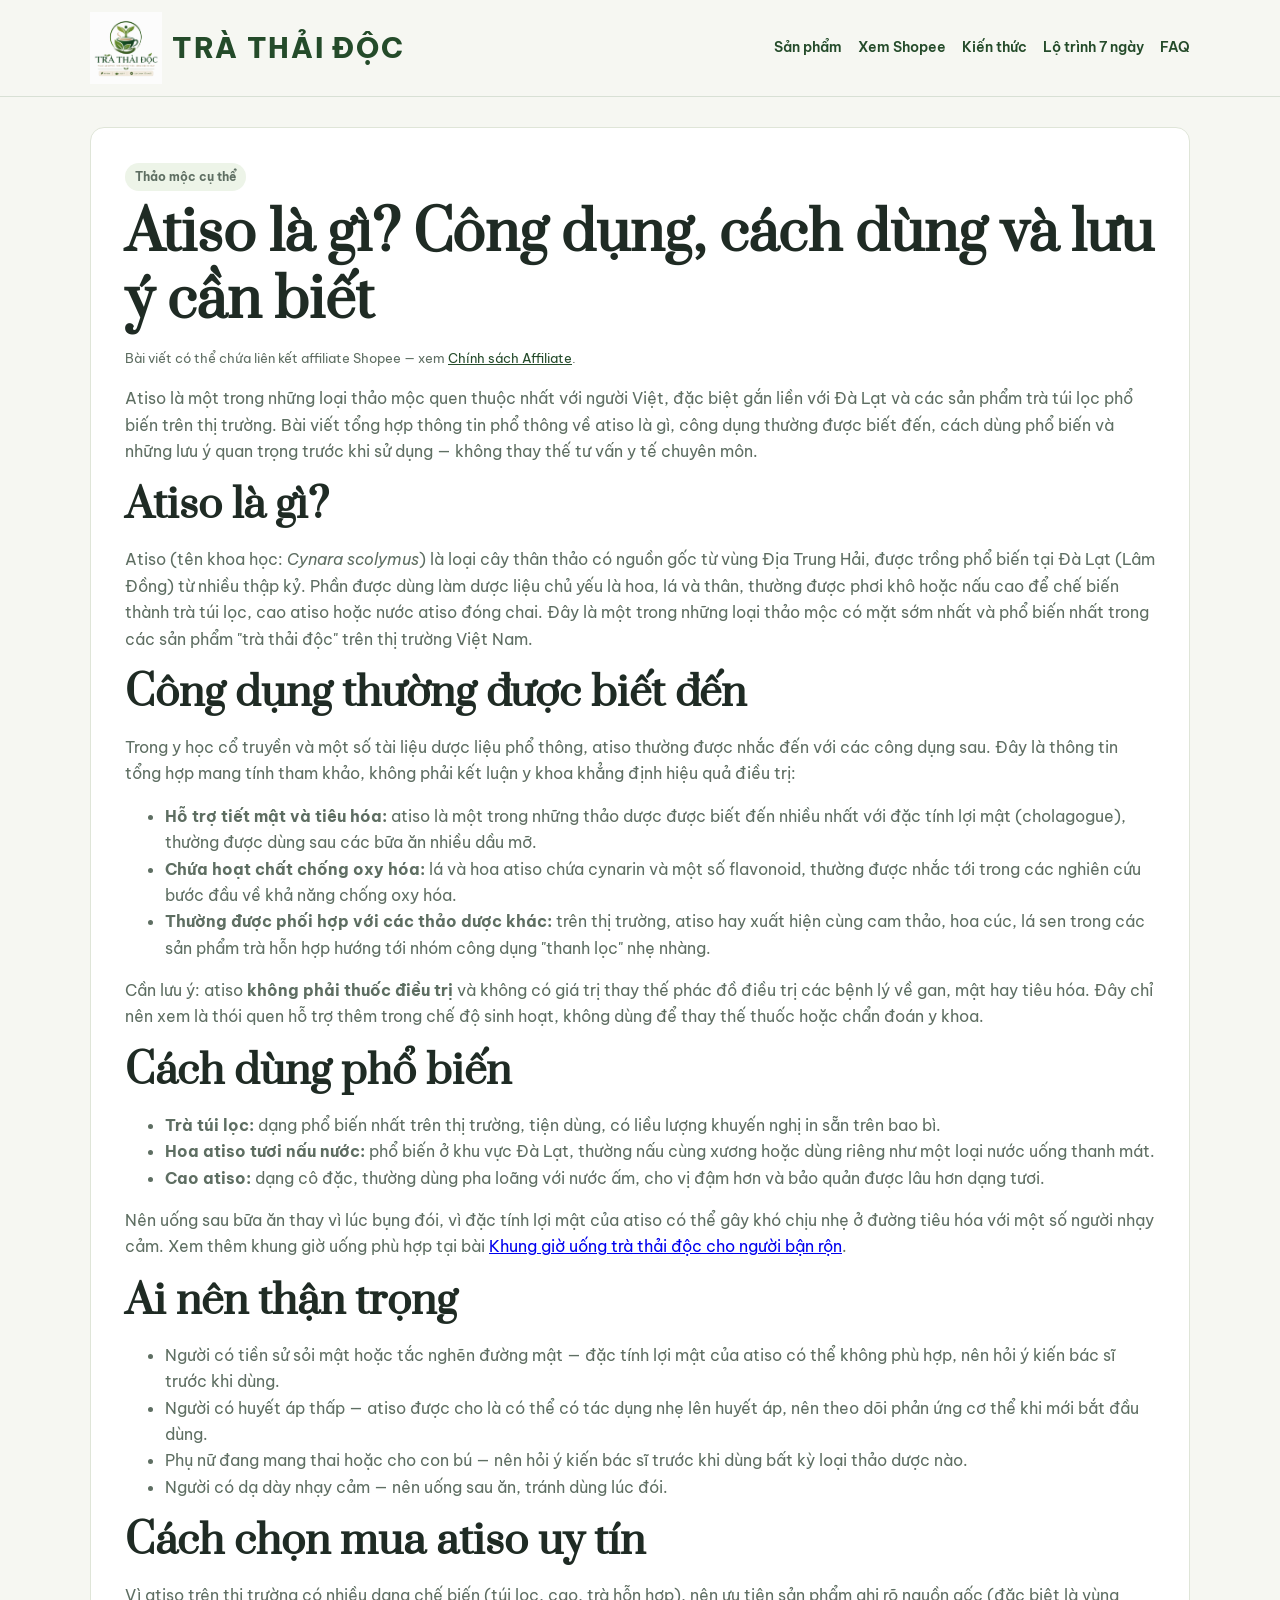
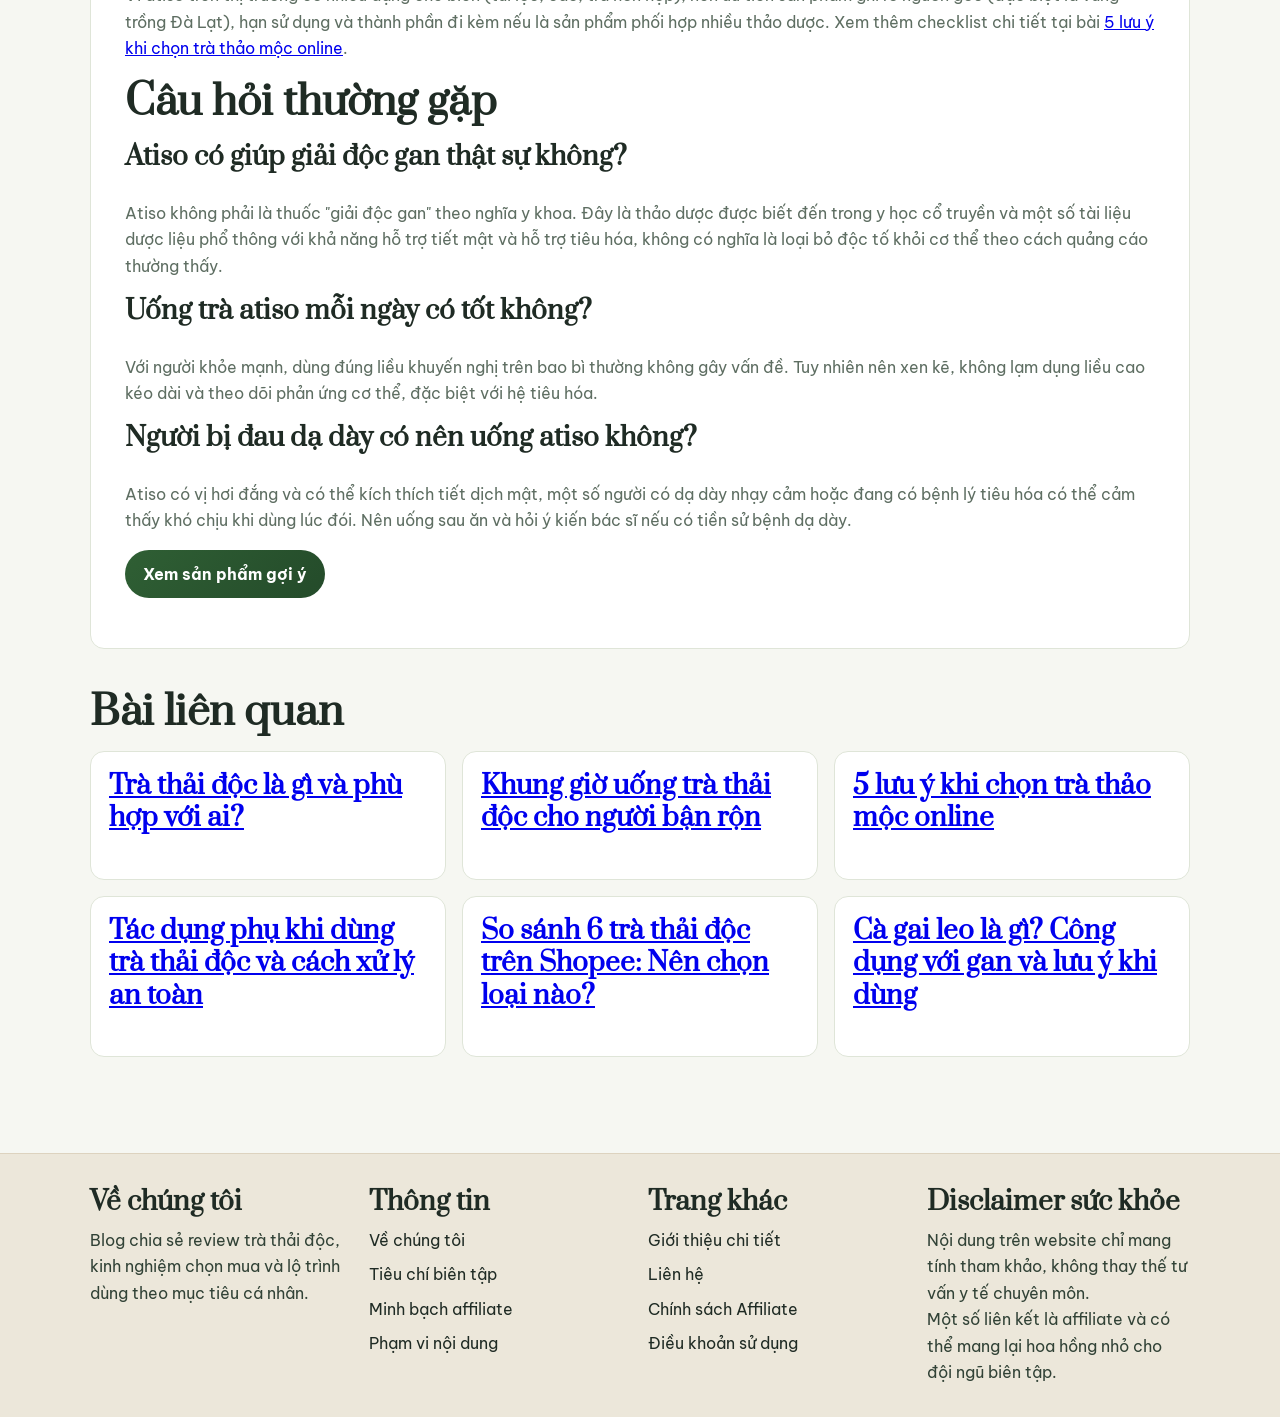
==== bai-viet-atiso.html @ e1bca416 "Them bai viet Atiso: cong dung, cach dung, luu y" ====
<!doctype html><html lang="vi"><head>
  <!-- Google Tag Manager -->
  <script>(function(w,d,s,l,i){w[l]=w[l]||[];w[l].push({'gtm.start':new Date().getTime(),event:'gtm.js'});var f=d.getElementsByTagName(s)[0],j=d.createElement(s),dl=l!='dataLayer'?'&l='+l:'';j.async=true;j.src='https://www.googletagmanager.com/gtm.js?id='+i+dl;f.parentNode.insertBefore(j,f);})(window,document,'script','dataLayer','GTM-MW246P32');</script>
  <!-- End Google Tag Manager -->
  <!-- Google tag (gtag.js) -->
  <script async src="https://www.googletagmanager.com/gtag/js?id=G-WYJTXB1CFN"></script>
  <script>
    window.dataLayer = window.dataLayer || [];
    function gtag(){dataLayer.push(arguments);}
    gtag('js', new Date());
    gtag('config', 'G-WYJTXB1CFN');
  </script><meta charset="UTF-8"><meta name="viewport" content="width=device-width, initial-scale=1.0"><title>Atiso là gì? Công dụng, cách dùng và lưu ý cần biết</title><meta name="description" content="Tìm hiểu atiso là gì, công dụng thường được biết đến với gan và tiêu hóa, cách dùng phổ biến và những lưu ý quan trọng trước khi sử dụng."><link rel="canonical" href="https://trathaidoc.shop/bai-viet-atiso.html"><meta property="og:title" content="Atiso là gì? Công dụng, cách dùng và lưu ý cần biết"><meta property="og:description" content="Tìm hiểu atiso là gì, công dụng thường được biết đến với gan và tiêu hóa, cách dùng phổ biến và những lưu ý quan trọng trước khi sử dụng."><meta property="og:type" content="article"><meta property="og:url" content="https://trathaidoc.shop/bai-viet-atiso.html"><meta property="og:site_name" content="Trà Thải Độc"><meta property="og:image" content="https://trathaidoc.shop/assets/og/og-image.jpg"><meta property="og:image:width" content="1200"><meta property="og:image:height" content="630"><meta name="twitter:card" content="summary_large_image"><meta name="twitter:image" content="https://trathaidoc.shop/assets/og/og-image.jpg"><meta name="twitter:title" content="Atiso là gì? Công dụng, cách dùng và lưu ý cần biết"><meta name="twitter:description" content="Tìm hiểu atiso là gì, công dụng thường được biết đến với gan và tiêu hóa, cách dùng phổ biến và những lưu ý quan trọng trước khi sử dụng."><link rel="preconnect" href="https://fonts.googleapis.com"><link rel="preconnect" href="https://fonts.gstatic.com" crossorigin><link href="https://fonts.googleapis.com/css2?family=Be+Vietnam+Pro:wght@400;600;700;800&family=Prata&display=swap" rel="stylesheet"><link rel="stylesheet" href="./styles.css?v=20260805"><script type="application/ld+json">{"@context":"https://schema.org","@type":"Article","headline":"Atiso là gì? Công dụng, cách dùng và lưu ý cần biết","author":{"@type":"Person","name":"Nguyễn Hữu Hùng","url":"https://trathaidoc.shop/ve-chung-toi.html"},"publisher":{"@type":"Organization","name":"Trà Thải Độc"},"datePublished":"2026-08-06","dateModified":"2026-08-06","mainEntityOfPage":"https://trathaidoc.shop/bai-viet-atiso.html"}</script><script type="application/ld+json">{"@context":"https://schema.org","@type":"BreadcrumbList","itemListElement":[{"@type":"ListItem","position":1,"name":"Trang chủ","item":"https://trathaidoc.shop/"},{"@type":"ListItem","position":2,"name":"Kiến thức","item":"https://trathaidoc.shop/kien-thuc.html"},{"@type":"ListItem","position":3,"name":"Atiso là gì? Công dụng, cách dùng và lưu ý cần biết","item":"https://trathaidoc.shop/bai-viet-atiso.html"}]}</script><script type="application/ld+json">{"@context":"https://schema.org","@type":"FAQPage","mainEntity":[{"@type":"Question","name":"Atiso có giúp giải độc gan thật sự không?","acceptedAnswer":{"@type":"Answer","text":"Atiso không phải là thuốc \"giải độc gan\" theo nghĩa y khoa. Đây là thảo dược được biết đến trong y học cổ truyền và một số tài liệu dược liệu phổ thông với khả năng hỗ trợ tiết mật và hỗ trợ tiêu hóa, không có nghĩa là loại bỏ độc tố khỏi cơ thể theo cách quảng cáo thường thấy."}},{"@type":"Question","name":"Uống trà atiso mỗi ngày có tốt không?","acceptedAnswer":{"@type":"Answer","text":"Với người khỏe mạnh, dùng đúng liều khuyến nghị trên bao bì thường không gây vấn đề. Tuy nhiên nên xen kẽ, không lạm dụng liều cao kéo dài và theo dõi phản ứng cơ thể, đặc biệt với hệ tiêu hóa."}},{"@type":"Question","name":"Người bị đau dạ dày có nên uống atiso không?","acceptedAnswer":{"@type":"Answer","text":"Atiso có vị hơi đắng và có thể kích thích tiết dịch mật, một số người có dạ dày nhạy cảm hoặc đang có bệnh lý tiêu hóa có thể cảm thấy khó chịu khi dùng lúc đói. Nên uống sau ăn và hỏi ý kiến bác sĩ nếu có tiền sử bệnh dạ dày."}}]}</script></head><body>
  <!-- Google Tag Manager (noscript) -->
  <noscript><iframe src="https://www.googletagmanager.com/ns.html?id=GTM-MW246P32" height="0" width="0" style="display:none;visibility:hidden"></iframe></noscript>
  <!-- End Google Tag Manager (noscript) --><header class="site-header"><div class="container nav"><a class="brand" href="./index.html" aria-label="Trà Thải Độc"><img src="./assets/logo/tra-thai-doc-logo.png" alt="Logo Trà Thải Độc" width="72" height="72" loading="eager"><span class="brand-title">TRÀ THẢI ĐỘC</span></a><button class="menu-toggle" type="button" aria-expanded="false" aria-controls="mobile-menu" aria-label="Mở menu điều hướng"><span></span><span></span><span></span></button><nav class="menu" aria-label="Điều hướng chính"><a href="./index.html#san-pham">Sản phẩm</a><a href="./index.html#xem-shopee">Xem Shopee</a><a href="./kien-thuc.html">Kiến thức</a><a href="./index.html#lo-trinh">Lộ trình 7 ngày</a><a href="./index.html#faq">FAQ</a></nav></div><nav class="mobile-menu container" id="mobile-menu" aria-label="Điều hướng di động"><a href="./index.html#san-pham">Sản phẩm</a><a href="./index.html#xem-shopee">Xem Shopee</a><a href="./kien-thuc.html">Kiến thức</a><a href="./index.html#lo-trinh">Lộ trình 7 ngày</a><a href="./index.html#faq">FAQ</a></nav><div class="menu-backdrop" aria-hidden="true"></div></header><main class="container page-content"><article class="article-card">
<p class="chip">Thảo mộc cụ thể</p>
<h1>Atiso là gì? Công dụng, cách dùng và lưu ý cần biết</h1>
<p class="affiliate-note">Bài viết có thể chứa liên kết affiliate Shopee — xem <a href="./chinh-sach-affiliate.html">Chính sách Affiliate</a>.</p>
<p>Atiso là một trong những loại thảo mộc quen thuộc nhất với người Việt, đặc biệt gắn liền với Đà Lạt và các sản phẩm trà túi lọc phổ biến trên thị trường. Bài viết tổng hợp thông tin phổ thông về atiso là gì, công dụng thường được biết đến, cách dùng phổ biến và những lưu ý quan trọng trước khi sử dụng — không thay thế tư vấn y tế chuyên môn.</p>

<h2>Atiso là gì?</h2>
<p>Atiso (tên khoa học: <em>Cynara scolymus</em>) là loại cây thân thảo có nguồn gốc từ vùng Địa Trung Hải, được trồng phổ biến tại Đà Lạt (Lâm Đồng) từ nhiều thập kỷ. Phần được dùng làm dược liệu chủ yếu là hoa, lá và thân, thường được phơi khô hoặc nấu cao để chế biến thành trà túi lọc, cao atiso hoặc nước atiso đóng chai. Đây là một trong những loại thảo mộc có mặt sớm nhất và phổ biến nhất trong các sản phẩm "trà thải độc" trên thị trường Việt Nam.</p>

<h2>Công dụng thường được biết đến</h2>
<p>Trong y học cổ truyền và một số tài liệu dược liệu phổ thông, atiso thường được nhắc đến với các công dụng sau. Đây là thông tin tổng hợp mang tính tham khảo, không phải kết luận y khoa khẳng định hiệu quả điều trị:</p>
<ul>
<li><strong>Hỗ trợ tiết mật và tiêu hóa:</strong> atiso là một trong những thảo dược được biết đến nhiều nhất với đặc tính lợi mật (cholagogue), thường được dùng sau các bữa ăn nhiều dầu mỡ.</li>
<li><strong>Chứa hoạt chất chống oxy hóa:</strong> lá và hoa atiso chứa cynarin và một số flavonoid, thường được nhắc tới trong các nghiên cứu bước đầu về khả năng chống oxy hóa.</li>
<li><strong>Thường được phối hợp với các thảo dược khác:</strong> trên thị trường, atiso hay xuất hiện cùng cam thảo, hoa cúc, lá sen trong các sản phẩm trà hỗn hợp hướng tới nhóm công dụng "thanh lọc" nhẹ nhàng.</li>
</ul>
<p>Cần lưu ý: atiso <strong>không phải thuốc điều trị</strong> và không có giá trị thay thế phác đồ điều trị các bệnh lý về gan, mật hay tiêu hóa. Đây chỉ nên xem là thói quen hỗ trợ thêm trong chế độ sinh hoạt, không dùng để thay thế thuốc hoặc chẩn đoán y khoa.</p>

<h2>Cách dùng phổ biến</h2>
<ul>
<li><strong>Trà túi lọc:</strong> dạng phổ biến nhất trên thị trường, tiện dùng, có liều lượng khuyến nghị in sẵn trên bao bì.</li>
<li><strong>Hoa atiso tươi nấu nước:</strong> phổ biến ở khu vực Đà Lạt, thường nấu cùng xương hoặc dùng riêng như một loại nước uống thanh mát.</li>
<li><strong>Cao atiso:</strong> dạng cô đặc, thường dùng pha loãng với nước ấm, cho vị đậm hơn và bảo quản được lâu hơn dạng tươi.</li>
</ul>
<p>Nên uống sau bữa ăn thay vì lúc bụng đói, vì đặc tính lợi mật của atiso có thể gây khó chịu nhẹ ở đường tiêu hóa với một số người nhạy cảm. Xem thêm khung giờ uống phù hợp tại bài <a href="./bai-viet-khung-gio-uong-tra.html">Khung giờ uống trà thải độc cho người bận rộn</a>.</p>

<h2>Ai nên thận trọng</h2>
<ul>
<li>Người có tiền sử sỏi mật hoặc tắc nghẽn đường mật — đặc tính lợi mật của atiso có thể không phù hợp, nên hỏi ý kiến bác sĩ trước khi dùng.</li>
<li>Người có huyết áp thấp — atiso được cho là có thể có tác dụng nhẹ lên huyết áp, nên theo dõi phản ứng cơ thể khi mới bắt đầu dùng.</li>
<li>Phụ nữ đang mang thai hoặc cho con bú — nên hỏi ý kiến bác sĩ trước khi dùng bất kỳ loại thảo dược nào.</li>
<li>Người có dạ dày nhạy cảm — nên uống sau ăn, tránh dùng lúc đói.</li>
</ul>

<h2>Cách chọn mua atiso uy tín</h2>
<p>Vì atiso trên thị trường có nhiều dạng chế biến (túi lọc, cao, trà hỗn hợp), nên ưu tiên sản phẩm ghi rõ nguồn gốc (đặc biệt là vùng trồng Đà Lạt), hạn sử dụng và thành phần đi kèm nếu là sản phẩm phối hợp nhiều thảo dược. Xem thêm checklist chi tiết tại bài <a href="./bai-viet-luu-y-khi-mua-tra.html">5 lưu ý khi chọn trà thảo mộc online</a>.</p>

<h2>Câu hỏi thường gặp</h2>
<h3>Atiso có giúp giải độc gan thật sự không?</h3>
<p>Atiso không phải là thuốc "giải độc gan" theo nghĩa y khoa. Đây là thảo dược được biết đến trong y học cổ truyền và một số tài liệu dược liệu phổ thông với khả năng hỗ trợ tiết mật và hỗ trợ tiêu hóa, không có nghĩa là loại bỏ độc tố khỏi cơ thể theo cách quảng cáo thường thấy.</p>
<h3>Uống trà atiso mỗi ngày có tốt không?</h3>
<p>Với người khỏe mạnh, dùng đúng liều khuyến nghị trên bao bì thường không gây vấn đề. Tuy nhiên nên xen kẽ, không lạm dụng liều cao kéo dài và theo dõi phản ứng cơ thể, đặc biệt với hệ tiêu hóa.</p>
<h3>Người bị đau dạ dày có nên uống atiso không?</h3>
<p>Atiso có vị hơi đắng và có thể kích thích tiết dịch mật, một số người có dạ dày nhạy cảm hoặc đang có bệnh lý tiêu hóa có thể cảm thấy khó chịu khi dùng lúc đói. Nên uống sau ăn và hỏi ý kiến bác sĩ nếu có tiền sử bệnh dạ dày.</p>

<p><a class="btn btn-primary" href="./index.html#san-pham">Xem sản phẩm gợi ý</a></p>
</article>
<section class="section"><h2>Bài liên quan</h2><div class="grid grid-3"><article class="card"><h3><a href="./bai-viet-tra-thai-doc-la-gi.html">Trà thải độc là gì và phù hợp với ai?</a></h3></article><article class="card"><h3><a href="./bai-viet-khung-gio-uong-tra.html">Khung giờ uống trà thải độc cho người bận rộn</a></h3></article><article class="card"><h3><a href="./bai-viet-luu-y-khi-mua-tra.html">5 lưu ý khi chọn trà thảo mộc online</a></h3></article><article class="card"><h3><a href="./bai-viet-tac-dung-phu-tra-thai-doc.html">Tác dụng phụ khi dùng trà thải độc và cách xử lý an toàn</a></h3></article><article class="card"><h3><a href="./bai-viet-so-sanh-tra-thai-doc.html">So sánh 6 trà thải độc trên Shopee: Nên chọn loại nào?</a></h3></article><article class="card"><h3><a href="./bai-viet-ca-gai-leo.html">Cà gai leo là gì? Công dụng với gan và lưu ý khi dùng</a></h3></article></div></section></main><footer class="site-footer"><div class="container grid grid-4"><div><h3>Về chúng tôi</h3><p>Blog chia sẻ review trà thải độc, kinh nghiệm chọn mua và lộ trình dùng theo mục tiêu cá nhân.</p></div><div><h3>Thông tin</h3><ul class="footer-links"><li><a href="./index.html#ve-chung-toi">Về chúng tôi</a></li><li><a href="./index.html#tieu-chi-bien-tap">Tiêu chí biên tập</a></li><li><a href="./index.html#minh-bach-affiliate">Minh bạch affiliate</a></li><li><a href="./index.html#pham-vi-noi-dung">Phạm vi nội dung</a></li></ul></div><div><h3>Trang khác</h3><ul class="footer-links"><li><a href="./ve-chung-toi.html">Giới thiệu chi tiết</a></li><li><a href="./lien-he.html">Liên hệ</a></li><li><a href="./chinh-sach-affiliate.html">Chính sách Affiliate</a></li><li><a href="./dieu-khoan-su-dung.html">Điều khoản sử dụng</a></li></ul></div><div><h3>Disclaimer sức khỏe</h3><p>Nội dung trên website chỉ mang tính tham khảo, không thay thế tư vấn y tế chuyên môn.</p><p>Một số liên kết là affiliate và có thể mang lại hoa hồng nhỏ cho đội ngũ biên tập.</p></div></div></footer><div class="mobile-buy-bar"><a href="./index.html#san-pham" class="mobile-buy-btn">Xem sản phẩm và mua trên Shopee</a></div><script src="./script.js?v=20260805"></script></body></html>
---- styles.css ----
﻿:root {
  --bg: #f6f7f2;
  --surface: #ffffff;
  --ink: #1f2b24;
  --muted: #5e6e62;
  --brand: #2f5f34;
  --brand-strong: #244b2a;
  --line: #dfe5d8;
  --chip: #edf4e8;
  --radius: 14px;
  --shadow: 0 10px 28px rgba(29, 53, 37, 0.08);
}

* {
  box-sizing: border-box;
}

html,
body {
  margin: 0;
  padding: 0;
  background: var(--bg);
  color: var(--ink);
  font-family: "Be Vietnam Pro", sans-serif;
  line-height: 1.65;
}

.container {
  width: min(1100px, 92%);
  margin: 0 auto;
}

.site-header {
  position: sticky;
  top: 0;
  z-index: 50;
  background: rgba(246, 247, 242, 0.95);
  backdrop-filter: blur(7px);
  border-bottom: 1px solid rgba(47, 95, 52, 0.15);
}

.nav {
  display: flex;
  align-items: center;
  justify-content: space-between;
  gap: 20px;
  padding: 12px 0;
}

.brand img {
  display: block;
  height: 72px;
  width: auto;
}

.brand {
  display: inline-flex;
  align-items: center;
  gap: 10px;
  text-decoration: none;
}

.brand-title {
  font-weight: 800;
  font-size: clamp(18px, 2.2vw, 30px);
  letter-spacing: 0.06em;
  color: var(--brand-strong);
  text-transform: uppercase;
  line-height: 1;
}

.menu {
  display: flex;
  flex-wrap: wrap;
  gap: 16px;
}

.menu-toggle,
.mobile-menu,
.menu-backdrop {
  display: none;
}

.menu-toggle {
  width: 42px;
  height: 42px;
  padding: 0;
  border: 1px solid var(--line);
  border-radius: 10px;
  background: #fff;
  align-items: center;
  justify-content: center;
  flex-direction: column;
  gap: 5px;
  cursor: pointer;
}

.menu-toggle span {
  width: 18px;
  height: 2px;
  border-radius: 2px;
  background: var(--brand-strong);
  transition: transform 180ms ease, opacity 180ms ease;
}

.menu-toggle.open span:nth-child(1) {
  transform: translateY(7px) rotate(45deg);
}

.menu-toggle.open span:nth-child(2) {
  opacity: 0;
}

.menu-toggle.open span:nth-child(3) {
  transform: translateY(-7px) rotate(-45deg);
}

.mobile-menu {
  background: var(--surface);
  border-top: 1px solid var(--line);
  border-bottom: 1px solid var(--line);
  overflow: hidden;
  max-height: 0;
  opacity: 0;
  pointer-events: none;
  transition: max-height 240ms ease, opacity 200ms ease;
}

.mobile-menu a {
  display: block;
  padding: 12px 0;
  text-decoration: none;
  color: var(--brand-strong);
  font-weight: 600;
  border-bottom: 1px solid #edf1e8;
}

.mobile-menu a:last-child {
  border-bottom: 0;
}

.mobile-menu.open {
  max-height: 240px;
  opacity: 1;
  pointer-events: auto;
}

.menu-backdrop {
  position: fixed;
  inset: 0;
  background: rgba(18, 31, 23, 0.35);
  opacity: 0;
  pointer-events: none;
  transition: opacity 200ms ease;
  z-index: 45;
}

.menu-backdrop.open {
  opacity: 1;
  pointer-events: auto;
}

body.menu-open {
  overflow: hidden;
}

.menu a {
  color: var(--brand-strong);
  text-decoration: none;
  font-size: 14px;
  font-weight: 600;
}

main.container {
  padding: 30px 0 58px;
}

.section {
  margin: 38px 0;
}

section[id] {
  scroll-margin-top: 108px;
}

h1,
h2,
h3 {
  margin-top: 0;
  font-family: "Prata", serif;
  line-height: 1.25;
}

h1 {
  font-size: clamp(34px, 5vw, 54px);
  margin-bottom: 12px;
}

h2 {
  font-size: clamp(28px, 3.8vw, 40px);
  margin-bottom: 14px;
}

h3 {
  font-size: clamp(20px, 2.4vw, 26px);
}

.hero {
  background: var(--surface);
  border: 1px solid var(--line);
  border-radius: 22px;
  box-shadow: var(--shadow);
  padding: clamp(30px, 4vw, 46px);
}

.hero-kicker,
.mini-kicker {
  margin: 0 0 10px;
  color: var(--brand);
  font-size: 12px;
  font-weight: 800;
  letter-spacing: 0.08em;
  text-transform: uppercase;
}

.hero p {
  max-width: 760px;
  margin: 0;
  color: var(--muted);
}

.hero-actions {
  display: flex;
  flex-wrap: wrap;
  gap: 10px;
  margin-top: 18px;
}

.btn {
  display: inline-flex;
  align-items: center;
  justify-content: center;
  border-radius: 999px;
  padding: 11px 18px;
  text-decoration: none;
  font-weight: 700;
}

.btn-primary {
  color: #fff;
  background: linear-gradient(130deg, var(--brand), var(--brand-strong));
}

.btn-secondary {
  color: var(--brand-strong);
  background: var(--chip);
}

.grid {
  display: grid;
  gap: 16px;
}

.grid-2 {
  grid-template-columns: repeat(2, minmax(0, 1fr));
}

.grid-3 {
  grid-template-columns: repeat(3, minmax(0, 1fr));
}

.grid-4 {
  grid-template-columns: repeat(4, minmax(0, 1fr));
}

.card {
  background: var(--surface);
  border: 1px solid var(--line);
  border-radius: var(--radius);
  padding: 18px;
}

.card p {
  margin: 0;
  color: var(--muted);
}

.mini-banner {
  display: flex;
  align-items: center;
  justify-content: space-between;
  gap: 18px;
}

.products h2 {
  margin-bottom: 18px;
}

.product {
  position: relative;
}

.product .tag {
  display: inline-flex;
  padding: 4px 10px;
  border-radius: 999px;
  font-size: 12px;
  font-weight: 700;
  color: var(--brand-strong);
  background: var(--chip);
}

.product-image {
  width: 100%;
  aspect-ratio: 1 / 1;
  object-fit: contain;
  background: var(--surface);
  border-radius: 12px;
  border: 1px solid #e6eadf;
  margin: 12px 0;
}

.price-row {
  display: flex;
  align-items: baseline;
  gap: 10px;
  margin: 10px 0;
}

.old-price {
  color: #6b726d;
  text-decoration: line-through;
  font-size: 14px;
}

.new-price {
  color: #9f2f1b;
  font-size: 22px;
  font-weight: 800;
}

.product ul {
  margin: 8px 0 14px;
  padding-left: 18px;
  color: #4d6153;
}

.discount-badge {
  position: absolute;
  right: 12px;
  top: 12px;
  border-radius: 999px;
  padding: 5px 9px;
  font-size: 12px;
  font-weight: 800;
  color: #603800;
  background: linear-gradient(135deg, #ffdf70, #f3b93f);
}

.quote-card p {
  margin-bottom: 10px;
}

.chip {
  display: inline-flex;
  margin: 0 0 10px;
  border-radius: 999px;
  padding: 4px 10px;
  font-size: 12px;
  font-weight: 700;
  color: var(--brand-strong);
  background: var(--chip);
}

.affiliate-note {
  font-size: 13px;
  color: #6b7a6f;
  margin: 0 0 16px;
}

.affiliate-note a {
  color: var(--brand-strong);
  text-decoration: underline;
}

.compare-table {
  width: 100%;
  border-collapse: collapse;
  margin: 16px 0 24px;
  font-size: 14px;
}

.compare-table th,
.compare-table td {
  text-align: left;
  padding: 10px 12px;
  border: 1px solid var(--line);
}

.compare-table thead th {
  background: var(--chip);
  color: var(--brand-strong);
  font-weight: 700;
}

.compare-table tbody tr:nth-child(even) {
  background: var(--surface);
}

@media (max-width: 600px) {
  .compare-table {
    display: block;
    overflow-x: auto;
    white-space: nowrap;
  }
}

.knowledge-card h3 {
  margin-bottom: 8px;
}

.knowledge-card h3 a {
  color: var(--ink);
  text-decoration: none;
}

.read-more {
  display: inline-block;
  margin-top: 12px;
  color: var(--brand);
  font-weight: 700;
  text-decoration: none;
}

.faq-list {
  display: grid;
  gap: 10px;
}

.faq-item {
  background: var(--surface);
  border: 1px solid var(--line);
  border-radius: 12px;
  overflow: hidden;
}

.faq-question {
  width: 100%;
  border: 0;
  background: transparent;
  color: var(--ink);
  text-align: left;
  padding: 14px 16px;
  font: inherit;
  font-weight: 700;
  display: flex;
  justify-content: space-between;
  align-items: center;
  cursor: pointer;
}

.faq-question::after {
  content: "+";
  font-weight: 800;
}

.faq-item.open .faq-question::after {
  content: "-";
}

.faq-answer {
  max-height: 0;
  overflow: hidden;
  transition: max-height 220ms ease;
}

.faq-answer p {
  padding: 0 16px 14px;
}

.cta-wrap {
  background: linear-gradient(130deg, #2d5535, #3f7149);
  border: 1px solid #2e603b;
  border-radius: 18px;
  color: #fff;
  display: flex;
  align-items: center;
  justify-content: space-between;
  gap: 14px;
  padding: 24px;
}

.cta-wrap p {
  color: #dcf0df;
}

.about-editorial {
  background: #f8f5ec;
  border: 1px solid #e7dfcf;
  border-radius: 16px;
  padding: clamp(20px, 3vw, 34px);
}

.about-editorial h2 {
  margin-bottom: 12px;
}

.about-editorial h3 {
  margin: 26px 0 10px;
}

.about-editorial p {
  color: #33453a;
}

.about-editorial ul {
  margin: 0;
  padding-left: 22px;
  color: #33453a;
}

.about-editorial li {
  margin-bottom: 6px;
}

.last-updated {
  margin-top: 18px;
}

.site-footer {
  background: #ece7da;
  color: #1f2b24;
  padding: 32px 0;
  border-top: 1px solid #ddd3bf;
}

.site-footer h3 {
  margin-bottom: 8px;
}

.site-footer p {
  margin: 0;
  color: #314236;
}

.footer-links {
  list-style: none;
  margin: 0;
  padding: 0;
  display: grid;
  gap: 8px;
}

.footer-links a {
  color: #1f2b24;
  text-decoration: none;
}

.page-content {
  padding: 34px 0 60px;
}

.article-card {
  background: var(--surface);
  border: 1px solid var(--line);
  border-radius: var(--radius);
  padding: clamp(20px, 3vw, 34px);
}

.article-card p,
.article-card li {
  color: var(--muted);
}

.article-card ol {
  margin: 0 0 16px;
  padding-left: 18px;
}

.mobile-buy-bar {
  display: none;
}

@media (max-width: 980px) {
  .menu {
    display: none;
  }

  .menu-toggle {
    display: inline-flex;
  }

  .mobile-menu {
    display: block;
    position: relative;
    z-index: 50;
  }

  .menu-backdrop {
    display: block;
  }

  .grid-2,
  .grid-3,
  .grid-4 {
    grid-template-columns: 1fr;
  }

  .mini-banner,
  .cta-wrap {
    flex-direction: column;
    align-items: flex-start;
  }

  .mobile-buy-bar {
    display: block;
    position: fixed;
    left: 0;
    right: 0;
    bottom: 0;
    padding: 10px 12px calc(10px + env(safe-area-inset-bottom));
    background: rgba(20, 34, 25, 0.92);
    z-index: 60;
  }

  .mobile-buy-btn {
    display: flex;
    justify-content: center;
    text-decoration: none;
    color: #fff;
    font-weight: 800;
    border-radius: 999px;
    padding: 12px;
    background: linear-gradient(130deg, #ee4d2d, #d94024);
  }

  body {
    padding-bottom: 82px;
  }

  .brand img {
    height: 58px;
  }

  .brand-title {
    font-size: clamp(16px, 4vw, 20px);
  }
}
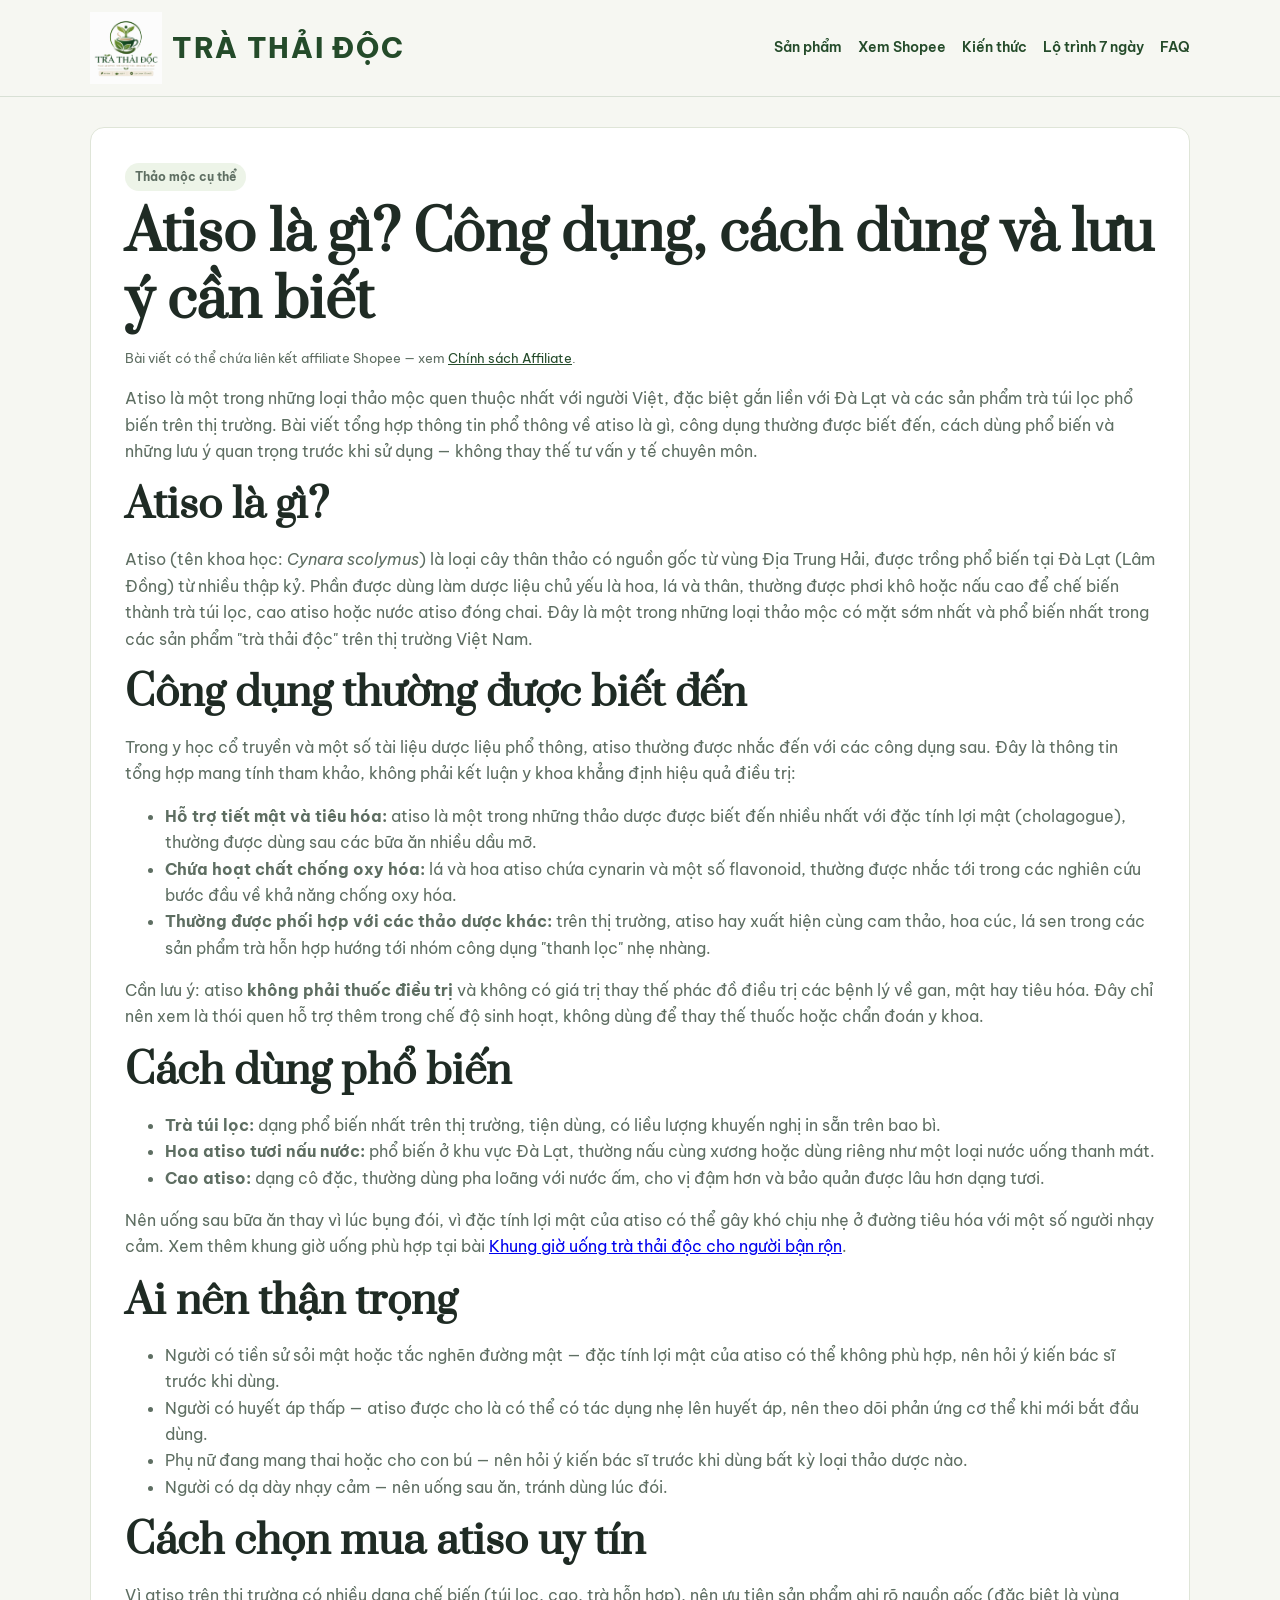
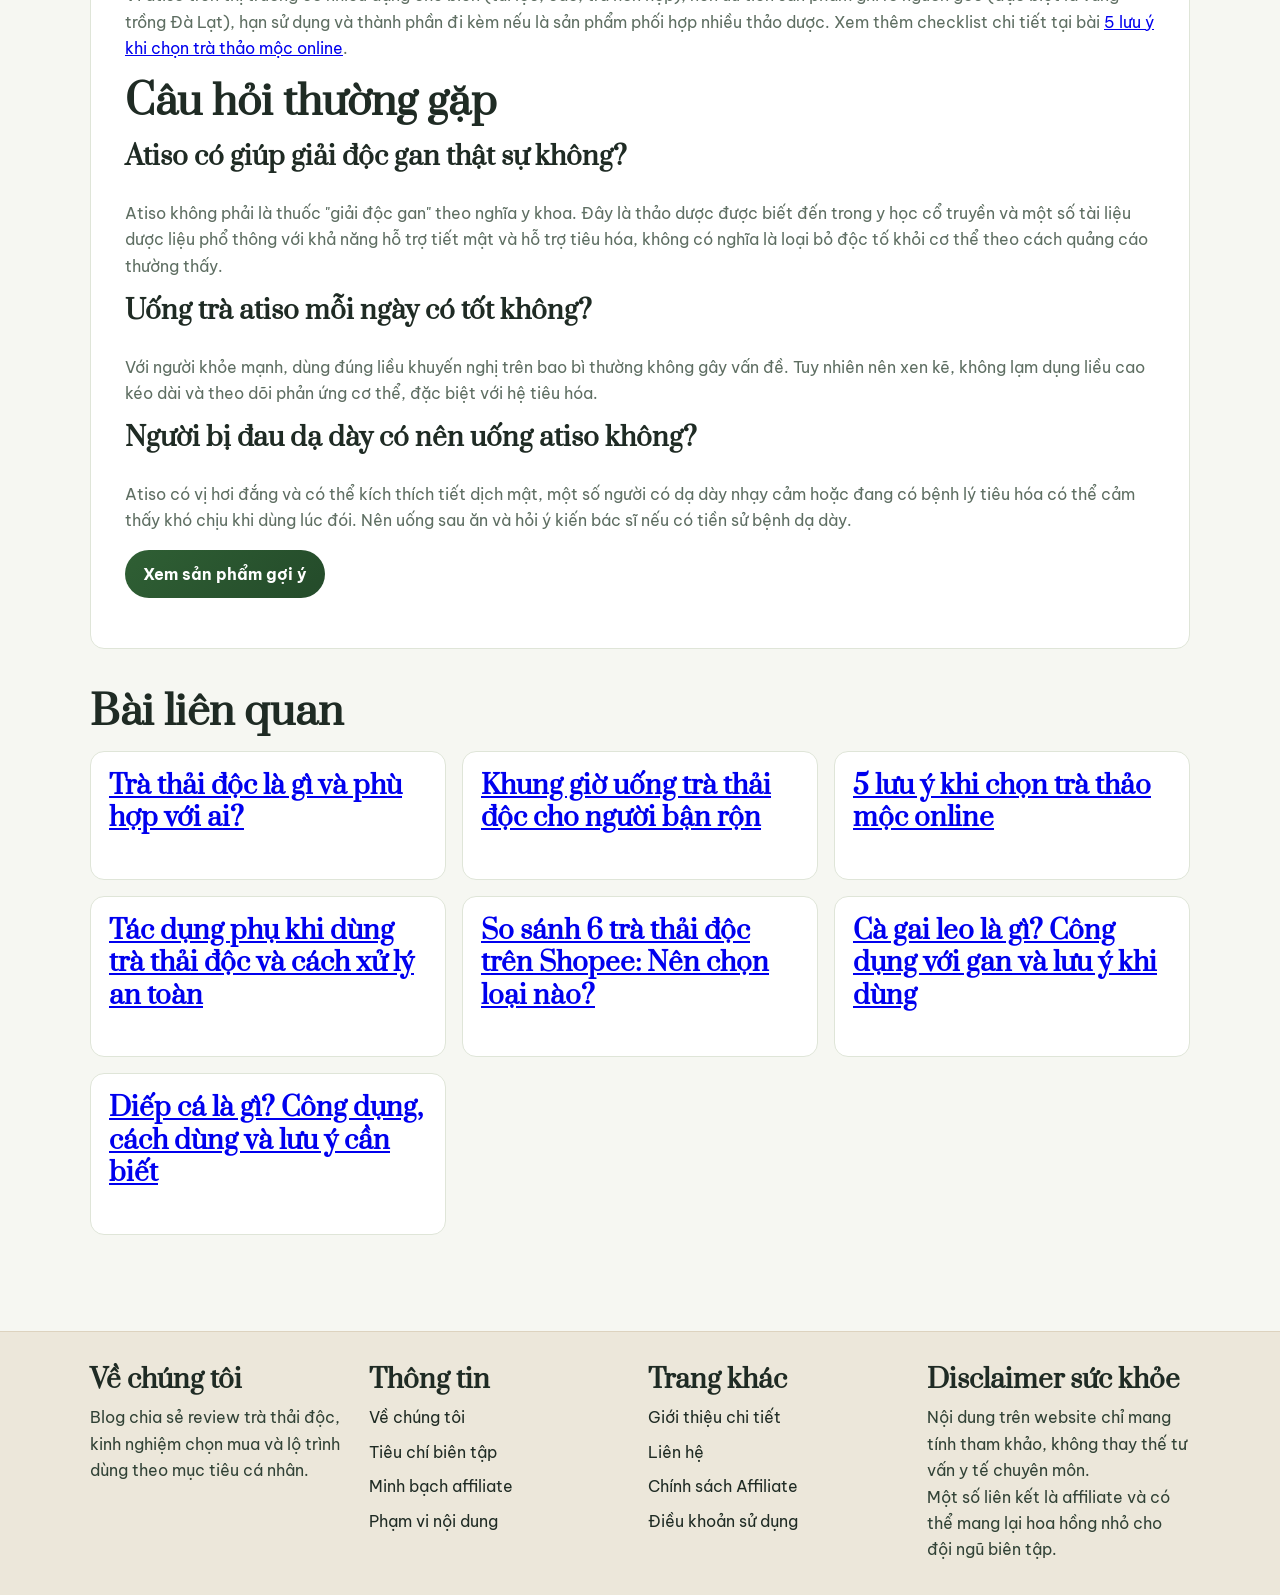
==== commit ee7cbca1: "Them bai viet Diep ca: cong dung, cach dung, luu y (bai thu 8)" ====
--- a/bai-viet-atiso.html
+++ b/bai-viet-atiso.html
@@ -59,4 +59,4 @@
 
 <p><a class="btn btn-primary" href="./index.html#san-pham">Xem sản phẩm gợi ý</a></p>
 </article>
-<section class="section"><h2>Bài liên quan</h2><div class="grid grid-3"><article class="card"><h3><a href="./bai-viet-tra-thai-doc-la-gi.html">Trà thải độc là gì và phù hợp với ai?</a></h3></article><article class="card"><h3><a href="./bai-viet-khung-gio-uong-tra.html">Khung giờ uống trà thải độc cho người bận rộn</a></h3></article><article class="card"><h3><a href="./bai-viet-luu-y-khi-mua-tra.html">5 lưu ý khi chọn trà thảo mộc online</a></h3></article><article class="card"><h3><a href="./bai-viet-tac-dung-phu-tra-thai-doc.html">Tác dụng phụ khi dùng trà thải độc và cách xử lý an toàn</a></h3></article><article class="card"><h3><a href="./bai-viet-so-sanh-tra-thai-doc.html">So sánh 6 trà thải độc trên Shopee: Nên chọn loại nào?</a></h3></article><article class="card"><h3><a href="./bai-viet-ca-gai-leo.html">Cà gai leo là gì? Công dụng với gan và lưu ý khi dùng</a></h3></article></div></section></main><footer class="site-footer"><div class="container grid grid-4"><div><h3>Về chúng tôi</h3><p>Blog chia sẻ review trà thải độc, kinh nghiệm chọn mua và lộ trình dùng theo mục tiêu cá nhân.</p></div><div><h3>Thông tin</h3><ul class="footer-links"><li><a href="./index.html#ve-chung-toi">Về chúng tôi</a></li><li><a href="./index.html#tieu-chi-bien-tap">Tiêu chí biên tập</a></li><li><a href="./index.html#minh-bach-affiliate">Minh bạch affiliate</a></li><li><a href="./index.html#pham-vi-noi-dung">Phạm vi nội dung</a></li></ul></div><div><h3>Trang khác</h3><ul class="footer-links"><li><a href="./ve-chung-toi.html">Giới thiệu chi tiết</a></li><li><a href="./lien-he.html">Liên hệ</a></li><li><a href="./chinh-sach-affiliate.html">Chính sách Affiliate</a></li><li><a href="./dieu-khoan-su-dung.html">Điều khoản sử dụng</a></li></ul></div><div><h3>Disclaimer sức khỏe</h3><p>Nội dung trên website chỉ mang tính tham khảo, không thay thế tư vấn y tế chuyên môn.</p><p>Một số liên kết là affiliate và có thể mang lại hoa hồng nhỏ cho đội ngũ biên tập.</p></div></div></footer><div class="mobile-buy-bar"><a href="./index.html#san-pham" class="mobile-buy-btn">Xem sản phẩm và mua trên Shopee</a></div><script src="./script.js?v=20260805"></script></body></html>
+<section class="section"><h2>Bài liên quan</h2><div class="grid grid-3"><article class="card"><h3><a href="./bai-viet-tra-thai-doc-la-gi.html">Trà thải độc là gì và phù hợp với ai?</a></h3></article><article class="card"><h3><a href="./bai-viet-khung-gio-uong-tra.html">Khung giờ uống trà thải độc cho người bận rộn</a></h3></article><article class="card"><h3><a href="./bai-viet-luu-y-khi-mua-tra.html">5 lưu ý khi chọn trà thảo mộc online</a></h3></article><article class="card"><h3><a href="./bai-viet-tac-dung-phu-tra-thai-doc.html">Tác dụng phụ khi dùng trà thải độc và cách xử lý an toàn</a></h3></article><article class="card"><h3><a href="./bai-viet-so-sanh-tra-thai-doc.html">So sánh 6 trà thải độc trên Shopee: Nên chọn loại nào?</a></h3></article><article class="card"><h3><a href="./bai-viet-ca-gai-leo.html">Cà gai leo là gì? Công dụng với gan và lưu ý khi dùng</a></h3></article><article class="card"><h3><a href="./bai-viet-diep-ca.html">Diếp cá là gì? Công dụng, cách dùng và lưu ý cần biết</a></h3></article></div></section></main><footer class="site-footer"><div class="container grid grid-4"><div><h3>Về chúng tôi</h3><p>Blog chia sẻ review trà thải độc, kinh nghiệm chọn mua và lộ trình dùng theo mục tiêu cá nhân.</p></div><div><h3>Thông tin</h3><ul class="footer-links"><li><a href="./index.html#ve-chung-toi">Về chúng tôi</a></li><li><a href="./index.html#tieu-chi-bien-tap">Tiêu chí biên tập</a></li><li><a href="./index.html#minh-bach-affiliate">Minh bạch affiliate</a></li><li><a href="./index.html#pham-vi-noi-dung">Phạm vi nội dung</a></li></ul></div><div><h3>Trang khác</h3><ul class="footer-links"><li><a href="./ve-chung-toi.html">Giới thiệu chi tiết</a></li><li><a href="./lien-he.html">Liên hệ</a></li><li><a href="./chinh-sach-affiliate.html">Chính sách Affiliate</a></li><li><a href="./dieu-khoan-su-dung.html">Điều khoản sử dụng</a></li></ul></div><div><h3>Disclaimer sức khỏe</h3><p>Nội dung trên website chỉ mang tính tham khảo, không thay thế tư vấn y tế chuyên môn.</p><p>Một số liên kết là affiliate và có thể mang lại hoa hồng nhỏ cho đội ngũ biên tập.</p></div></div></footer><div class="mobile-buy-bar"><a href="./index.html#san-pham" class="mobile-buy-btn">Xem sản phẩm và mua trên Shopee</a></div><script src="./script.js?v=20260805"></script></body></html>
